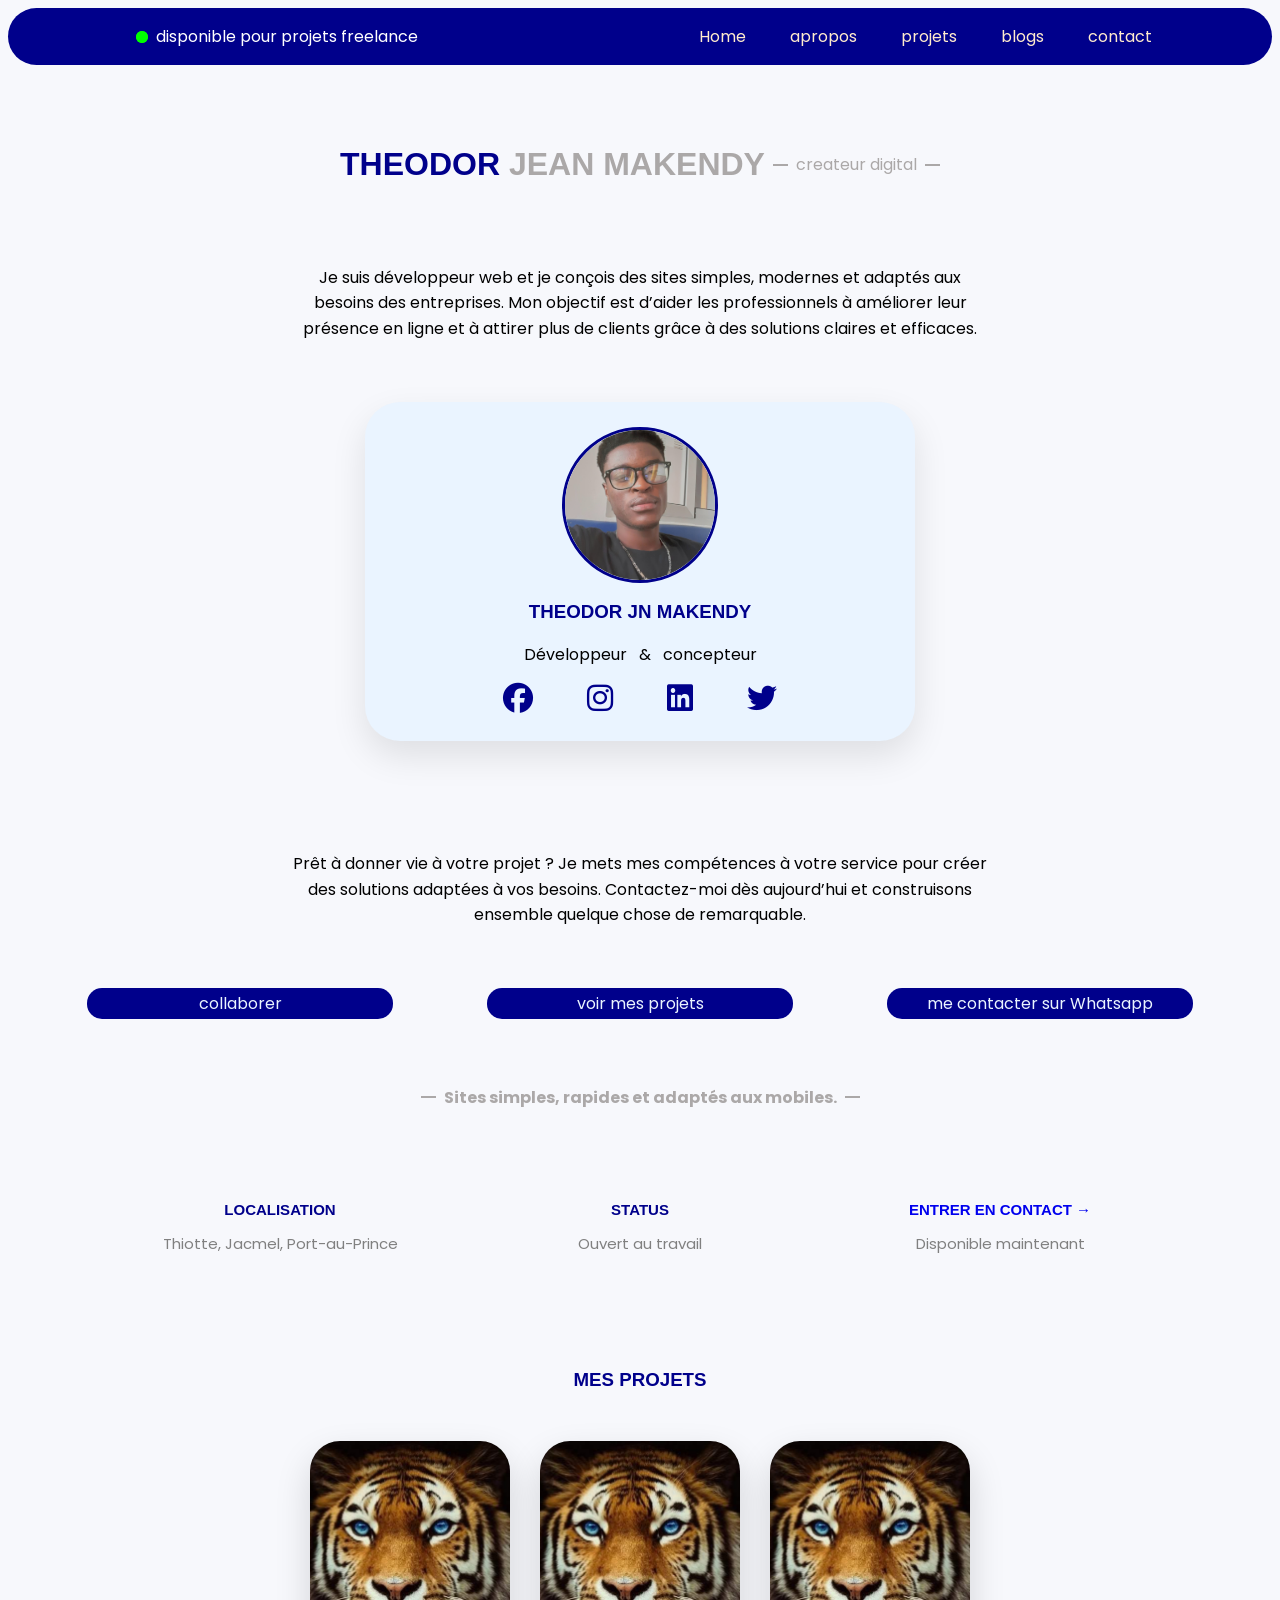
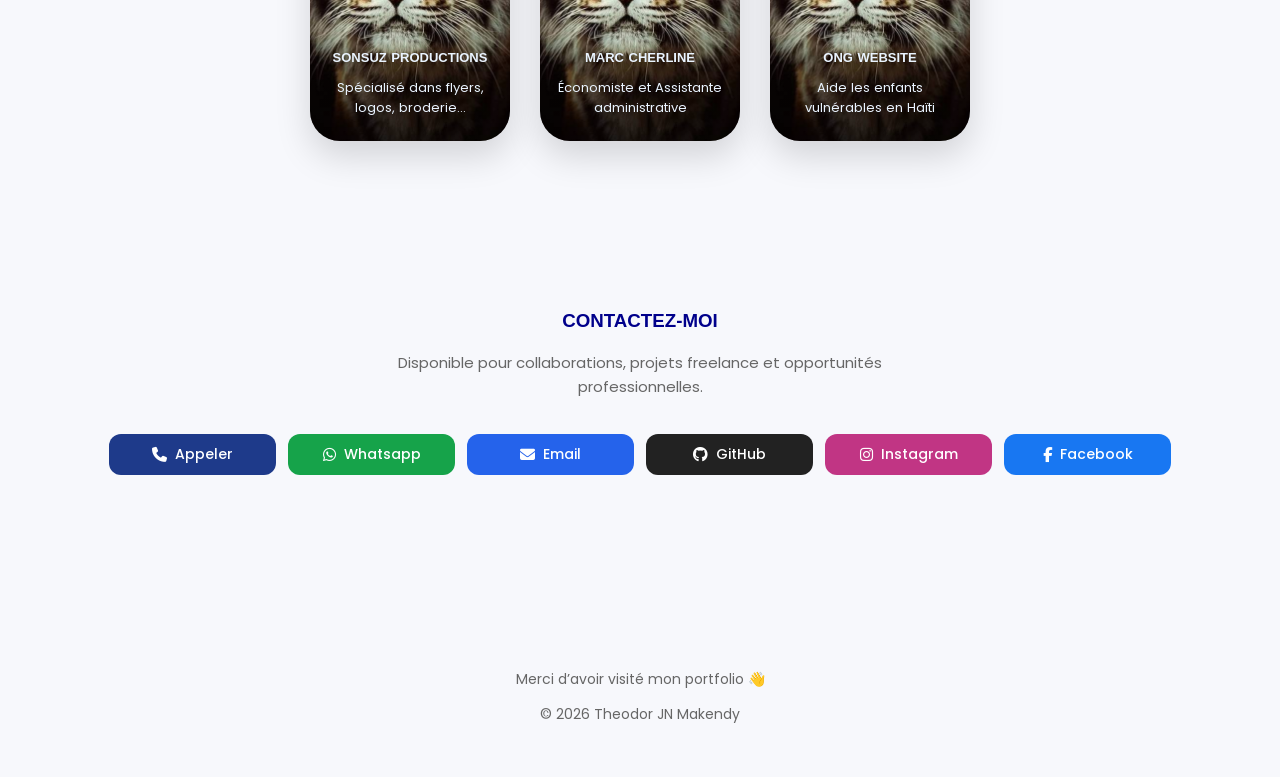
==== Mon portfolio/index.html @ 750d444d "Add files via upload" ====
<!DOCTYPE html>
<html lang="fr">

<head>
    <meta charset="UTF-8">
    <meta name="viewport" content="widht=device-width, initial-scale=1.0">
    <meta name="description" content="Theodor portfolio">
    <link rel="stylesheet" href="https://cdnjs.cloudflare.com/ajax/libs/font-awesome/6.5.0/css/all.min.css">
    <link href="https://fonts.googleapis.com/css2?family=Poppins:wght@300;400;600&display=swap" rel="stylesheet">
    <link rel="stylesheet" href="style.css">
    <title>Theodor portfolio</title>
</head>

<body>

    <header id="home">
        <i id="menu" class="fa-solid fa-bars menu-icon"></i>
        <div class="container-nav">

            <div>
                <div class="disponible">
                    <span class="status"></span>
                    <p>disponible pour projets freelance</p>
                </div>
            </div>
            <div>
                <div class="header-nav">
                    <a href="#home">Home</a>
                    <a href="#apropos">apropos</a>
                    <a href="#projets">projets</a>
                    <a href="#blogs">blogs</a>
                    <a href="#contact">contact</a>
                </div>
            </div>
        </div>

        <div class="name">
            <h1>theodor <span id="prenom">jean makendy</span></h1>
            <span id="before"> </span> <span id="digital">createur digital</span> <span id="after"> </span>
        </div>
        <div class="presentation">
            <p>Je suis développeur web et je conçois des sites simples, modernes et adaptés aux besoins des
                entreprises.
                Mon objectif est d’aider les professionnels à améliorer leur présence en ligne et à attirer plus de
                clients grâce à des solutions claires et efficaces.</p>
        </div>
    </header>
    <section>
        <div class="maincard" id="apropos">
            <div class="card">
                <img src="images/20231118_092922.jpg" alt="photo de profil">
                <h3>theodor jn makendy</h3>
                <p>Développeur & concepteur</p>
                <div>
                    <div class="reseaux"> <!--reseaux-->
                        <a href="#"><i class="fa-brands fa-facebook"></i></a>
                        <a href="#"><i class="fa-brands fa-instagram"></i></a>
                        <a href="#"><i class="fa-brands fa-linkedin"></i></a>
                        <a href="#"><i class="fa-brands fa-twitter"></i></a>
                    </div>
                </div>
            </div>
        </div>
        <div>
            <div class="titre-bouton" id="apropos">
                <p>Prêt à donner vie à votre projet ?
                    Je mets mes compétences à votre service pour créer des solutions adaptées à vos besoins.
                    Contactez-moi dès aujourd’hui et construisons ensemble quelque chose de remarquable.
                </p>
                <div class="bouton">
                    <a href="mailto:theodorMkendy78@gmail.com"><span id="before"></span>collaborer<span
                            id="after"></span></a>
                    <a href="#"><span id="before"> </span>voir mes projets</a>
                    <a href="https://wa.me/50944428982?text=Bonjour%20Theodor,%20je%20veux%20discuter%20d'un%20projet%20de%20site%20web"
                        target="_blank">me contacter sur Whatsapp</a>
                </div>
            </div>
        </div>
        <div class="tiret">
            <span id="after"> </span>
            <p id="mesage"> Sites simples, rapides et adaptés aux mobiles.</p>
            <span id="after"> </span>
        </div>
    </section>
    <section>
        <div class="infos">

            <div class="box">
                <h3>localisation</h3>
                <p>Thiotte, Jacmel, Port-au-Prince</p>
            </div>

            <div class="box">
                <h3>status</h3>
                <p>Ouvert au travail</p>
            </div>

            <div class="box">
                <h3><a href="tel:50944428982" class="phone-btn">entrer en contact →</a></h3>
                <p>Disponible maintenant</p>
            </div>

        </div>
    </section>
    <section id="projets">

        <h3>Mes Projets</h3>

        <div class="projet-carte">

            <div class="box-pro image1">
                <a href="#">
                    <div class="title">
                        <h3>Sonsuz Productions</h3>
                        <p>Spécialisé dans flyers, logos, broderie...</p>
                    </div>
                </a>
            </div>

            <div class="box-pro image2">
                <a href="#">
                    <div class="title">
                        <h3>Marc Cherline</h3>
                        <p>Économiste et Assistante administrative</p>
                    </div>
                </a>
            </div>

            <div class="box-pro image3">
                <a href="#">
                    <div class="title">
                        <h3>ONG Website</h3>
                        <p>Aide les enfants vulnérables en Haïti</p>
                    </div>
                </a>
            </div>

        </div>

    </section>
    <section id="contact">

        <h3>Contactez-moi</h3>
        <p>Disponible pour collaborations, projets freelance et opportunités professionnelles.</p>

        <div class="contact-box">

            <a href="tel:+50944428982" class="btn-contact phone">
                <i class="fa-solid fa-phone"></i> Appeler
            </a>

            <a href="https://wa.me/50944428982?text=Bonjour%20Theodor,%20je%20veux%20discuter%20d'un%20projet%20de%20site%20web."
                class="btn-contact whatsapp" target="_blank">
                <i class="fa-brands fa-whatsapp"></i>Whatsapp
            </a>

            <a href="mailto:theodormakendy78@gmail.com" class="btn-contact email">
                <i class="fa-solid fa-envelope"></i> Email
            </a>

            <a href="https://github.com/" target="_blank" class="btn-contact github">
                <i class="fa-brands fa-github"></i> GitHub
            </a>

            <a href="https://instagram.com/pablospendy" target="_blank" class="btn-contact instagram">
                <i class="fa-brands fa-instagram"></i> Instagram
            </a>

            <a href="https://facebook.com/fitzgerald kennedy jhon theodore" target="_blank"
                class="btn-contact facebook">
                <i class="fa-brands fa-facebook-f"></i> Facebook
            </a>

        </div>

    </section>
    <footer class="footer">

        <p>Merci d’avoir visité mon portfolio 👋</p>
        <p>© 2026 Theodor JN Makendy</p>

    </footer>
</body>

</html>
---- Mon portfolio/style.css ----
body {
    font-family: 'Poppins', sans-serif;
    transition: all 0.3s ease-in-out;
}

a {
    text-decoration: none;
}

h1,
h2,
h3 {
    font-family: 'Montserrat', sans-serif;
}

header #menu {
    display: none;
}

/* designe de la partie heater */
/* ADMIN NAME DESIGN */

.name {
    display: flex;
    justify-content: center;
    align-content: flex-start;
    align-items: center;
    gap: 8px;
    margin-top: 60px;
}

.name h1 {
    text-transform: uppercase;
    color: darkblue;
}

.name h1 #prenom,
#digital {
    color: #aba8a8
}

#before,
#after {
    border-bottom: 2px solid #aba8a8;
    width: 15px;
}

.presentation {
    max-width: 700px;
    margin: 0 auto;
    line-height: 1.6;
    text-align: center;
    margin-top: 60px;
}


.container-nav {
    display: flex;
    justify-content: space-around;
    align-items: center;
    max-width: 100%;
    background: #00008b;
    border-radius: 35px;
}

.disponible {
    display: flex;
    align-items: center;
    color: #ffffff;
    border-radius: 35px;
}


.disponible,
.container-nav,
.name {
    font-size: 20;
}

/*bouton clignotant--status--*/
.status {
    position: relative;
    display: inline-block;
    width: 12px;
    height: 12px;
    background: #00ff00;
    border-radius: 50%;
    margin: 8px;
}

.status::after {
    content: "";
    position: absolute;
    width: 100%;
    height: 100%;
    background: #00ff00;
    border-radius: 50%;
    animation: pulse 1.5s infinite;
}

@keyframes pulse {
    0% {
        transform: scale(1);
        opacity: 0.7;
    }

    100% {
        transform: scale(2.5);
        opacity: 0;
    }
}

/* HEADER NAV DESIGN */
.header-nav {
    width: 100%;
}

.header-nav a {
    margin-left: 40px;
    color: blanchedalmond
}

.header-nav a:hover {
    text-decoration: underline;
    transition: 0.3s;

}

/* MAINCARD STYLE */
.maincard {
    display: flex;
    justify-content: center;
    align-items: center;
    margin-top: 60px;
    width: 100%;
}

.card {
    display: flex;
    align-items: center;
    flex-direction: column;
    background: #eaf4ff;
    padding: 25px;
    border-radius: 35px;
    width: 500px;
    box-shadow: 0 15px 35px rgba(0, 0, 0, 0.1);
    text-align: center;
    transition: 0.3s;
}

.card:hover {
    transform: translateY(-8px) scale(1.02);
}

.card img {
    width: 150px;
    height: 150px;
    object-fit: cover;
    border: 3px solid darkblue;
    border-radius: 50%;
}

.card>p {
    margin-top: 0;
    word-spacing: 0.5em;
}

h3 {
    color: #00008b;
    text-transform: uppercase;
}

.reseaux {
    width: 100%;
}

.reseaux i {
    font-size: 30px;
    margin: 0 25px;
    transition: 0.3s;
    color: #00008b;
}

.reseaux i:hover {
    transform: scale(1.2);
}

.titre-bouton {
    display: flex;
    justify-content: center;
    align-items: center;
    flex-direction: column;
    margin-top: 60px;
}

.titre-bouton p {
    max-width: 700px;
    margin: 0 auto;
    line-height: 1.6;
    text-align: center;
    margin-top: 50px;
}

.bouton #before #after {
    margin-left: 0;
}

.bouton {
    margin-top: 60px;
    width: 100%;
    display: flex;
    justify-content: space-evenly;
    align-items: center;
    gap: 15px;
}

.bouton a {
    background-color: #00008b;
    color: #eaf4ff;
    box-shadow: 1px 10px color(srgb rgb(203, 202, 202) green blue);
    padding: 3px;
    border-radius: 15px;
    width: 300px;
    text-align: center;
    transition: 0.3s;
}

.bouton a:hover {
    transform: scale(1.2);
}

/* localisation */
.infos {
    display: flex;
    justify-content: center;
    align-items: flex-start;
    gap: 80px;
    flex-wrap: wrap;
    margin-top: 60px;
    text-align: center;
}

.box {
    width: 280px;
}

.box h3 {
    font-size: 15px;
    margin-bottom: 15px;
}

.box p {
    font-size: 15px;
    color: gray;
    line-height: 1.5;
}

.tiret {
    margin: 50px 0px;
    text-align: center;
    display: flex;
    justify-content: center;
    align-items: center;
    color: #aba8a8;
    gap: 8px;
    font-weight: 700;
}

body {
    background: #f7f8fc;
    font-family: 'Poppins', sans-serif;
}

/* section */
#projets {
    padding: 80px 20px;
    text-align: center;
}

/* grid */
.projet-carte {
    display: flex;
    justify-content: center;
    gap: 30px;
    flex-wrap: wrap;
    position: relative;
    margin-top: 50px;
}

.title p,
.title h3 {
    font-size: 13px;
    color: #eaf4ff;
}


/* cards */
.box-pro {
    width: 200px;
    height: 300px;
    border-radius: 30px;
    overflow: hidden;
    background-size: cover;
    background-position: center;
    position: relative;
    box-shadow: 0 15px 35px rgba(0, 0, 0, 0.15);
    transition: 0.4s ease;
}


.box-pro:hover {
    transform: translateY(-12px);
}

.title {
    position: absolute;
    left: -0;
    right: -0;
    bottom: 0px;
    margin: 0;
    padding: 10px;
    border-radius: 0 0 25px 25px;
    background: rgba(255, 255, 255, 0.95);
    box-sizing: border-box;
    background: linear-gradient(to top, rgba(0, 0, 0, 0.40), transparent);
    color: white;
    word-spacing: 1px;

}

/* images */
.image1 {
    background-image: url("images/IMG_2250[1].JPG");
}

.image2 {
    background-image: url("images/IMG_2250[1].JPG");
}

.image3 {
    background-image: url("images/IMG_2250[1].JPG");
}

/* contact style */
#contact {
    padding: 70px 20px;
    text-align: center;
}

#contact h2 {
    font-size: 34px;
    color: darkblue;
    margin-bottom: 12px;
}

#contact p {
    color: #666;
    max-width: 550px;
    margin: auto;
    line-height: 1.6;
    font-size: 15px;
}

.contact-box {
    margin-top: 35px;
    display: flex;
    justify-content: center;
    gap: 12px;
    flex-wrap: wrap;
}

.btn-contact {
    padding: 10px 16px;
    min-width: 135px;
    border-radius: 12px;
    font-size: 14px;
    font-weight: 500;
    color: white;
    display: flex;
    align-items: center;
    justify-content: center;
    gap: 8px;
    transition: 0.3s ease;
}

.btn-contact i {
    font-size: 15px;
}

.btn-contact:hover {
    transform: translateY(-3px);
    opacity: 0.92;
}

/* palette plus douce */

.phone {
    background: #1e3a8a;
}

.whatsapp {
    background: #16a34a;
}

.email {
    background: #2563eb;
}

.github {
    background: #222;
}

.instagram {
    background: #c13584;
}

.facebook {
    background: #1877f2;
}

/* footer */
.footer {
    margin-top: 80px;
    padding: 30px;
    text-align: center;
    color: #666;
    font-size: 14px;
}



/* responsive mobile */

/* =========================
   VERSION MOBILE RESPONSIVE
   Ajoute ce code à la FIN de ton CSS
========================= */

@media (max-width: 768px) {

    html,
    body {
        overflow-x: hidden;
        transition: none;
    }

    body {
        padding: 0 12px;
    }

    /* NAVBAR */
    .container-nav {
        flex-direction: column;
        gap: 15px;
        padding: 18px;
        border-radius: 20px;
    }

    .container-nav i {
        z-index: 1;
    }

    .presentation {
        margin-top: 0px;
    }

    .container-nav {
        display: none;
    }

    header #menu {
        display: initial;
        position: absolute;
        right: 30px;
        top: 20px;
    }

    .disponible {
        justify-content: center;
        align-items: center;
        font-size: 14px;
        text-align: center;
    }

    .status::after {
        bottom: 0;
        right: 0;

    }

    .header-nav {
        display: flex;
        flex-wrap: wrap;
        justify-content: center;
        gap: 12px;
    }

    .header-nav a {
        margin-left: 0;
        font-size: 14px;
    }

    /* HERO */
    .name {
        flex-direction: column;
        gap: 5px;
        margin-top: 35px;
        text-align: center;
    }

    .name h1 {
        font-size: 28px;
        line-height: 1.3;
    }

    #digital {
        font-size: 15px;
    }

    .presentation {
        margin-top: 25px;
        font-size: 15px;
        padding: 0 5px;
    }

    /* CARD PROFIL */
    .card {
        width: 100%;
        padding: 22px;
        border-radius: 25px;
    }

    .card img {
        width: 120px;
        height: 120px;
    }

    .reseaux i {
        margin: 0 12px;
        font-size: 24px;
    }

    /* SECTION CTA */
    .titre-bouton {
        margin-top: 40px;
    }

    .titre-bouton p {
        margin-top: 0;
        font-size: 15px;
        padding: 0 5px;
    }

    .bouton {
        flex-direction: column;
        margin-top: 30px;
        gap: 12px;
    }

    .bouton a {
        width: 100%;
        max-width: 330px;
        padding: 12px;
    }

    .bouton a:hover {
        transform: none;
    }

    /* INFOS */
    .infos {
        gap: 25px;
        margin-top: 35px;
    }

    .box {
        width: 100%;
    }

    /* PROJETS */
    #projets {
        padding: 60px 10px;
    }

    .projet-carte {
        gap: 18px;
    }

    .box-pro {
        width: 100%;
        max-width: 320px;
        height: 260px;
    }

    .title h3 {
        font-size: 14px;
    }

    .title p {
        font-size: 12px;
    }

    /* CONTACT */
    #contact {
        padding: 60px 10px;
    }

    #contact h2 {
        font-size: 28px;
    }

    .contact-box {
        gap: 10px;
    }

    .btn-contact {
        width: 100%;
        max-width: 320px;
        justify-content: center;
        padding: 12px;
    }

    /* FOOTER */
    .footer {
        margin-top: 50px;
        padding: 20px 10px;
        font-size: 13px;
    }

}

/* PETITS TELEPHONES */
@media (max-width: 480px) {

    .name h1 {
        font-size: 24px;
    }

    .presentation,
    .titre-bouton p,
    #contact p {
        font-size: 14px;
    }

    .box-pro {
        height: 230px;
    }

}
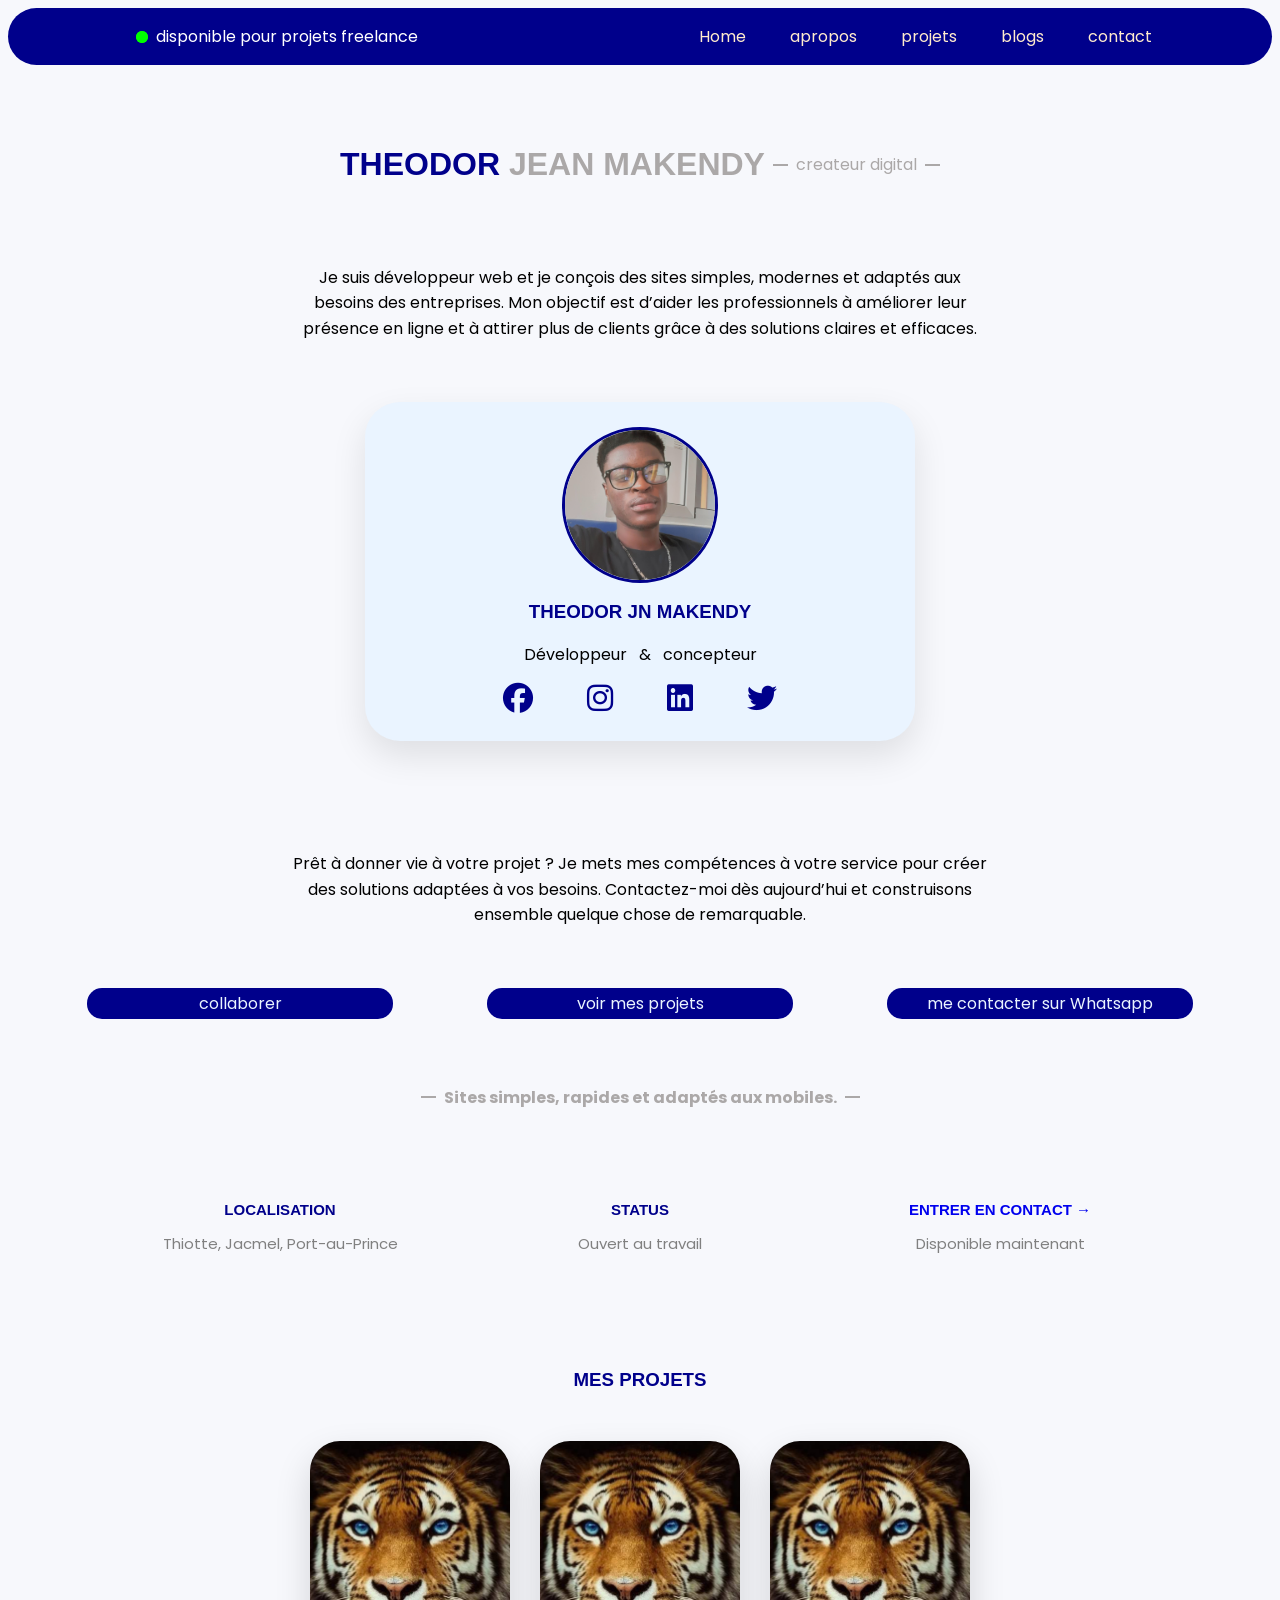
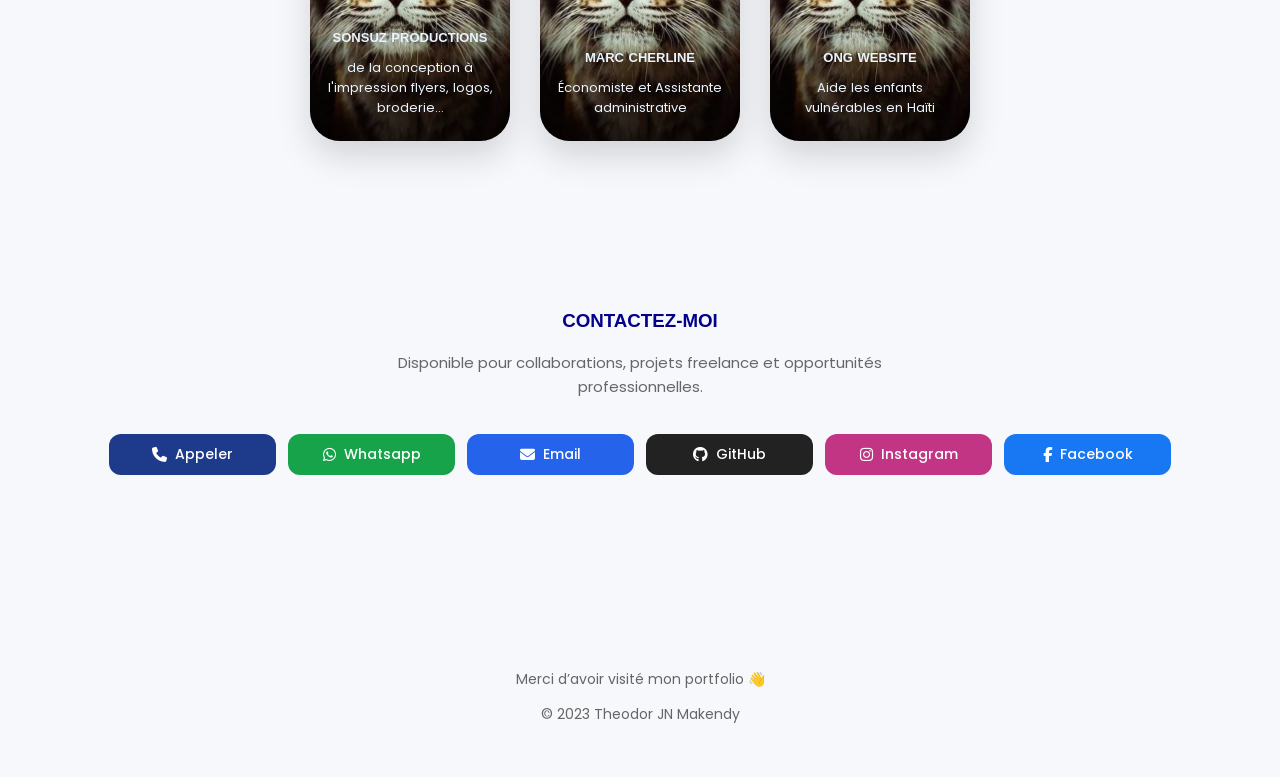
==== commit def5ff94: "mise a jour" ====
--- a/Mon portfolio/index.html
+++ b/Mon portfolio/index.html
@@ -53,8 +53,10 @@
                 <p>Développeur & concepteur</p>
                 <div>
                     <div class="reseaux"> <!--reseaux-->
-                        <a href="#"><i class="fa-brands fa-facebook"></i></a>
-                        <a href="#"><i class="fa-brands fa-instagram"></i></a>
+                        <a
+                            href="https://wa.me/50944428982?text=Bonjour%20Theodor,%20je%20veux%20discuter%20d'un%20projet%20de%20site%20web">
+                            <i class="fa-brands fa-facebook"></i></a>
+                        <a href="https://instagram.com/pablospendy"><i class="fa-brands fa-instagram"></i></a>
                         <a href="#"><i class="fa-brands fa-linkedin"></i></a>
                         <a href="#"><i class="fa-brands fa-twitter"></i></a>
                     </div>
@@ -112,7 +114,7 @@
                 <a href="#">
                     <div class="title">
                         <h3>Sonsuz Productions</h3>
-                        <p>Spécialisé dans flyers, logos, broderie...</p>
+                        <p> de la conception à l'impression flyers, logos, broderie...</p>
                     </div>
                 </a>
             </div>
@@ -177,7 +179,7 @@
     <footer class="footer">
 
         <p>Merci d’avoir visité mon portfolio 👋</p>
-        <p>© 2026 Theodor JN Makendy</p>
+        <p>© 2023 Theodor JN Makendy</p>
 
     </footer>
 </body>
--- a/Mon portfolio/style.css
+++ b/Mon portfolio/style.css
@@ -530,6 +530,17 @@
         border-radius: 25px;
     }
 
+    .card:hover {
+        transform: none;
+        transition: none;
+    }
+
+    .reseaux i:hover {
+        transform: none;
+        transition: none;
+    }
+
+
     .card img {
         width: 120px;
         height: 120px;
@@ -592,6 +603,10 @@
         height: 260px;
     }
 
+    .box-pro:hover {
+        transform: none;
+    }
+
     .title h3 {
         font-size: 14px;
     }
@@ -611,6 +626,11 @@
 
     .contact-box {
         gap: 10px;
+    }
+
+    .contact-box a:hover {
+        transition: none;
+        transform: none;
     }
 
     .btn-contact {
